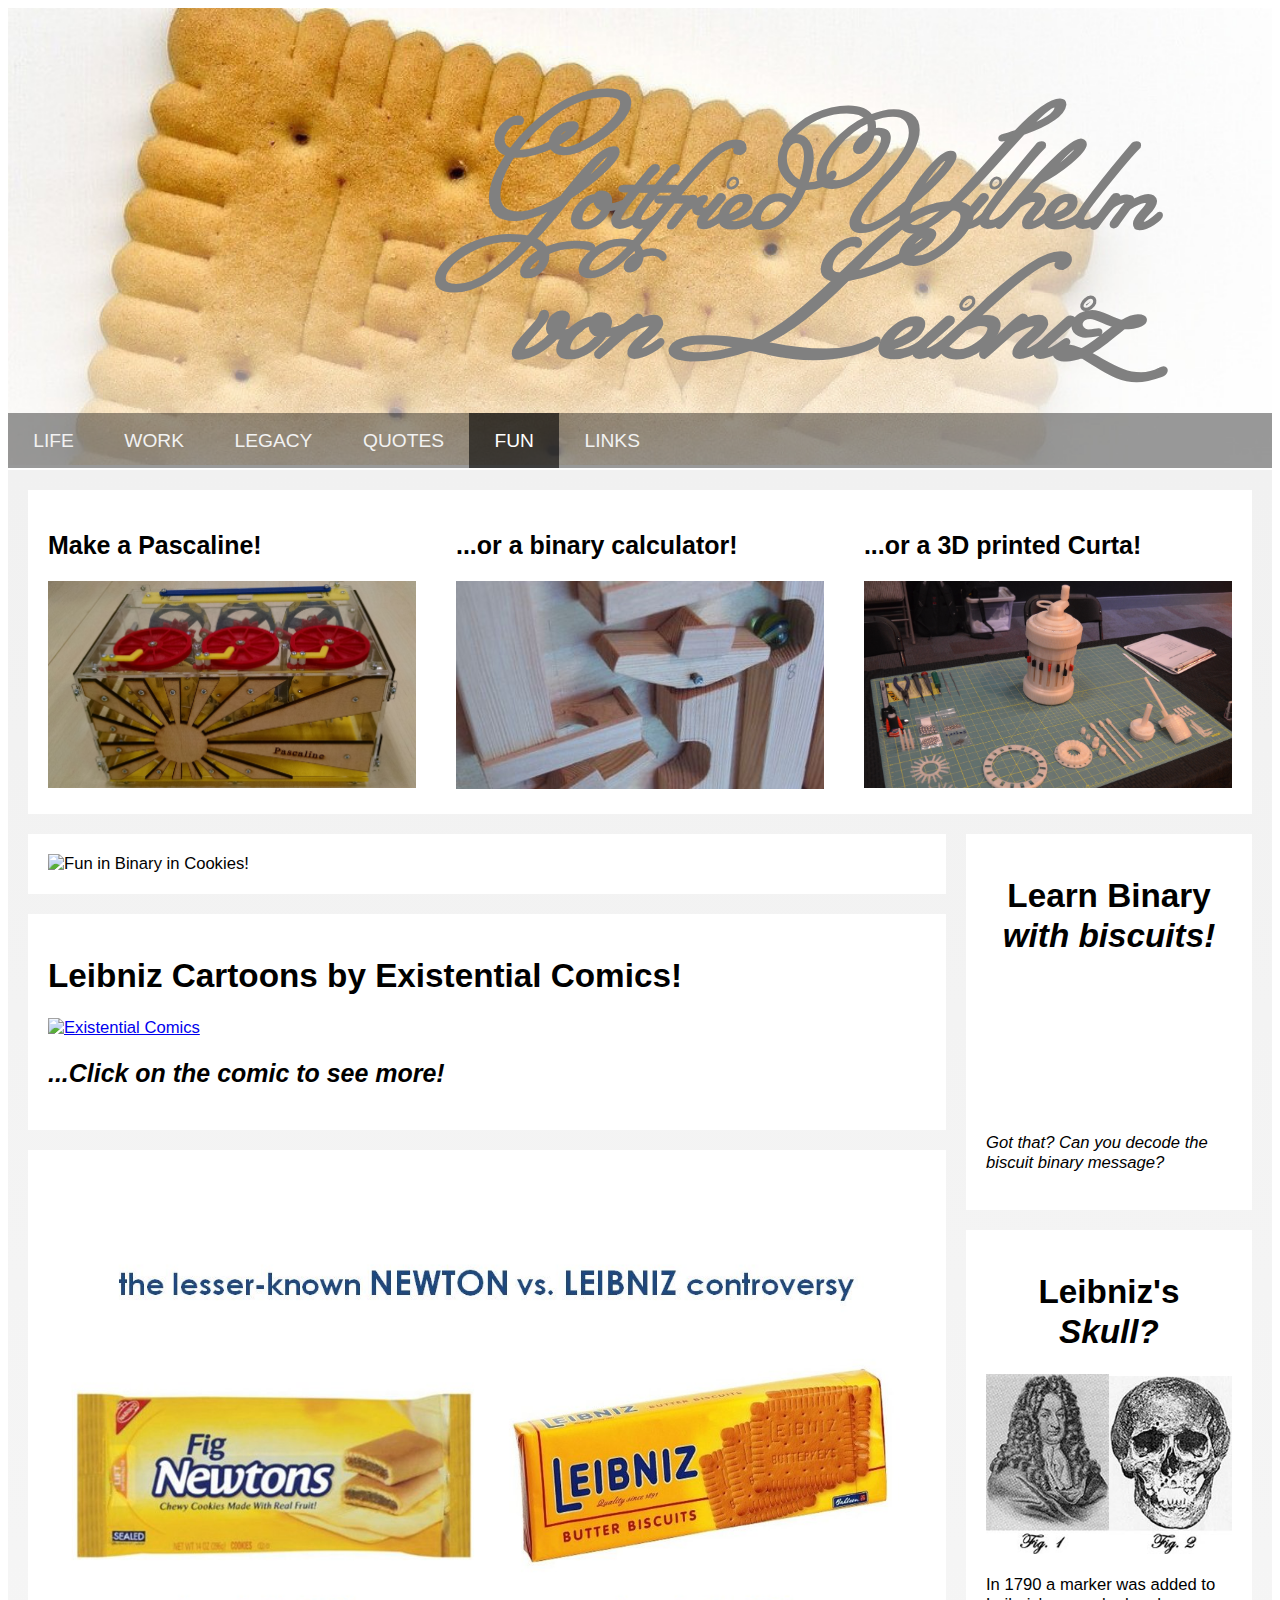
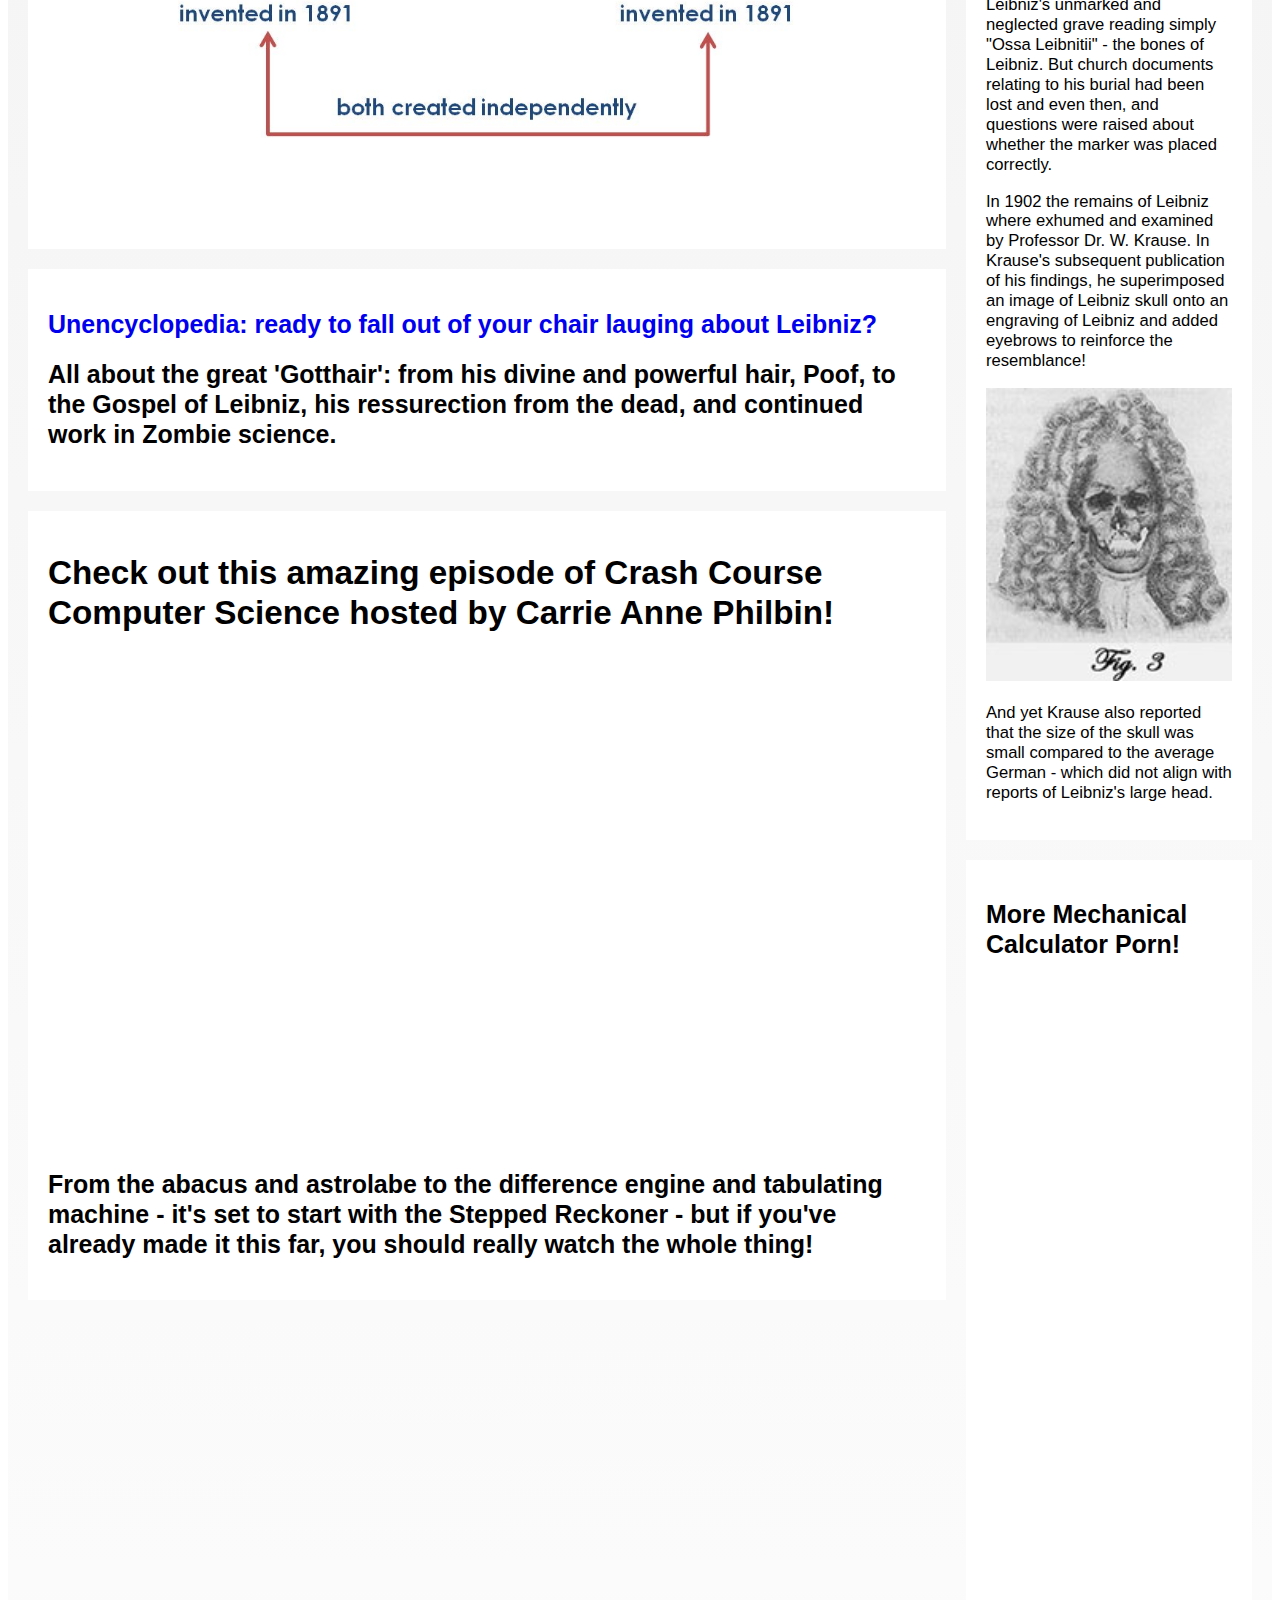
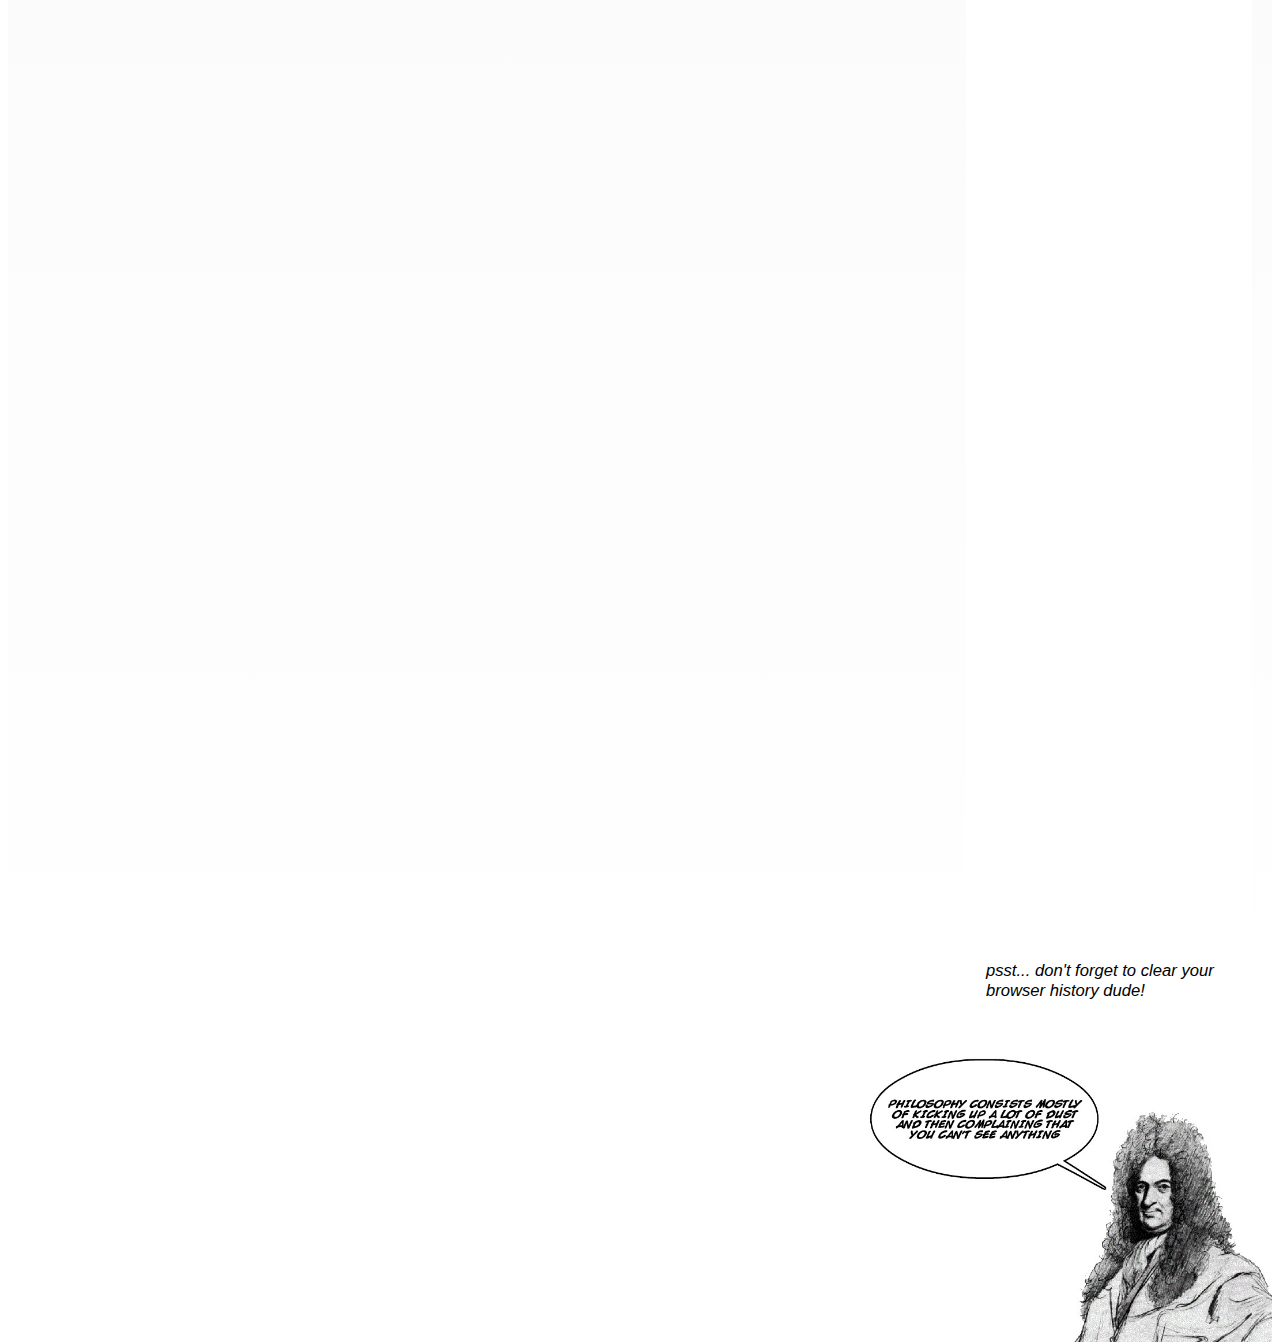
==== fun.html @ 0f54a3db "Add files via upload" ====
<!DOCTYPE html>
<html lang="en">
<head>
	<title>Gottfried Wilhelm von Leibniz</title>
	<meta charset="utf-8"/>
	<meta name="viewport" content="width=device-width, initial-scale=1">
	<!-- per tutorial "Responsive Web Design - The Viewport" at 
	https://www.w3schools.com/Css/css_rwd_viewport.asp -->

	<link href='https://fonts.googleapis.com/css?family=Miss Fajardose' rel='stylesheet'>
	<!-- Tutorial on Google Fonts: gohttps://www.w3schools.com/howto/howto_google_fonts.asp 
	and font testing code window: https://www.w3schools.com/howto/tryit.asp?font=Miss%20Fajardose 
	also see: https://fonts.google.com/ Google fonts are open source web fonts. 
	NOTE: if internet connection down, name in header will not display correctly!-->
	
	<link href="style1.css" rel="stylesheet" type="text/css"/>
</head>

	<body>
		<div class="header">
			<img src="headerbutterkek.jpg" alt="Gottfried Wilhelm von Leibniz" style="width:100%">
			<!-- image source: https://en.wikipedia.org/wiki/Leibniz-Keks
			adapted with https://www.tuxpi.com/photo-effects/fade-image-->
			
			<div class="name"><h1>Gottfried Wilhelm<br><em>von Leibniz</em></h1></div>
			
			<div class="navigation">
			<!-- Tutorial on placing nav bar on image: https://www.w3schools.com/howto/howto_css_navbar_image.asp 
			and general navbar tutorial and css styling: https://www.w3schools.com/howto/howto_js_topnav.asp -->
				<a href="index.html">LIFE</a>
				<a href="work.html">WORK</a>
				<a href="legacy.html">LEGACY</a>
				<a href="quotes.html">QUOTES</a>
				<a class="active">FUN</a>
				<a href="links.html">LINKS</a>
			</div>
		</div><!-- end of header div -->

		<div class="mainpage">
			<div class="blogbody">
			<!-- Tutorial on blog layout style: https://www.w3schools.com/howto/howto_css_blog_layout.asp -->
				
				<div class="blogheader">
				<!-- instead of title, used three column layout within Header containter: 
				three column tutorial: https://www.w3schools.com/howto/howto_css_three_columns.asp -->
					
					<div class="bloginnerrow">
					  <div class="bloginnercolumn" >
						<h2>Make a Pascaline!</h2>
						<a href="https://www.cs.cmu.edu/afs/cs/academic/class/15294t-s18/assignments/pascaline/">
						<img src="funpascaline.jpg" alt="build a Pascaline!" style="width:100%"></a>
					  </div>
					  
					  <div class="bloginnercolumn" >
						<h2>...or a binary calculator!</h2>
						<a href="https://woodgears.ca/marbleadd/index.html">
						<img src="funmarble.jpg" alt="build a marble binary calculator!" style="width:100%"></a>
					  </div>
					  
					  <div class="bloginnercolumn" >
						<h2>...or a 3D printed Curta!</h2>
						<a href="https://www.thingiverse.com/thing:1943171">
						<img src="funcurtabuild.jpg" alt="build a 3d printed Curta!" style="width:100%"></a>
					  </div>
					</div><!-- end bloginnerrow -->
				</div><!-- end blog header -->

				<div class="row" style="width:100%">

					<div class="leftcolumn">

						<div class="card">
							<img src="funbinarycookies.jpg" alt="Fun in Binary in Cookies!" style="width:100%">
							<!-- image adapted from source: https://www.techagekids.com/2017/07/the-inventor-of-binary-willhelm.html -->
						</div>

						<div class="card">
							<h1>Leibniz Cartoons by Existential Comics!</h1>
								<a href="http://existentialcomics.com/philosopher/Gottfried_Wilhelm_Leibniz">
								<img src="funexistentialcomics.jpg" alt="Existential Comics" width="100%"></a>
							<h2><em>...Click on the comic to see more!</em></h2>
						</div>

						<div class="card">
							<img src="funlesserknown.jpg" alt="The lesser known Newton vs. Leibniz controversy" style="width:100%" class="center">
							<!-- image source: https://twitter.com/batkaren/status/793934857369960448-->
						</div>

						<div class="card">
							<a href="http://uncyclopedia.wikia.com/wiki/Gottfried_Leibniz" style="text-decoration:none"><h2>Unencyclopedia: ready to fall out of your chair lauging about Leibniz?</h2></a>
							<h2>All about the great 'Gotthair': from his divine and powerful hair, Poof, to the Gospel of Leibniz, his ressurection from the dead, and continued work in Zombie science.</h2>
						</div>	

						<div class="card">
							<h1>Check out this amazing episode of Crash Course Computer Science hosted by Carrie Anne Philbin!</h1>
								<div class="video-container">
								<iframe width="560" height="315" src="https://www.youtube.com/embed/O5nskjZ_GoI?rel=0&amp;showinfo=0&amp;start=299" frameborder="0" allow="autoplay; encrypted-media" allowfullscreen></iframe></div>
							<h2>From the abacus and astrolabe to the difference engine and tabulating machine - it's set to start with the Stepped Reckoner - but if you've already made it this far, you should really watch the whole thing!</h2>
						</div>	

					</div><!-- end leftcolumn -->

					<div class="rightcolumn">

						<div class="card">
							<h1 style="text-align:center">Learn Binary
							<br><em>with biscuits!</em></h1>
								<div class="video-container">
								<iframe width="560" height="315" src="https://www.youtube.com/embed/p9pqmHwny_s?showinfo=0" frameborder="0" allow="autoplay; encrypted-media" allowfullscreen></iframe>
								</div>
							<p><em>Got that? Can you decode the biscuit binary message?</em></p>
						</div>

						<div class="card">
							<h1 style="text-align:center">Leibniz's <em>Skull?</em></h1>
								<img src="funskull2.jpg" alt="Leibniz Skull?" width="50%"><img src="funskull.jpg" alt="Leibniz Skull?" width="50%">
							<p>In 1790 a marker was added to Leibniz's unmarked and neglected grave reading simply &quot;Ossa Leibnitii&quot; &#x2D; the bones of Leibniz. But church documents relating to his burial had been lost and even then, and questions were raised about whether the marker was placed correctly.</p>
							<p>In 1902 the remains of Leibniz where exhumed and examined by Professor Dr. W. Krause. In Krause&#x27;s subsequent publication of his findings, he superimposed an image of Leibniz skull onto an engraving of Leibniz and added eyebrows to reinforce the resemblance&#x21;</p>
								<img src="funskull3.jpg" alt="Leibniz Skull?" width="100%">
							<p>And yet Krause also reported that the size of the skull was small compared to the average German &#x2D; which did not align with reports of Leibniz&#x27;s large head.</p>
						</div>

						<div class="card">
							<h2>More Mechanical Calculator Porn!</h2>
								
								<div class="video-container">
									<!-- counting wheel -->
									<iframe width="560" height="315" src="https://www.youtube.com/embed/rjWfIiaOFR4?rel=0&amp;showinfo=0" frameborder="0" allow="autoplay; encrypted-media" allowfullscreen></iframe></div><br>
								
								<div class="video-container">
									<!-- Shickard's (Gears) -->
									<iframe width="560" height="315" src="https://www.youtube.com/embed/Vp7XgooT75M?rel=0&amp;showinfo=0" frameborder="0" allow="autoplay; encrypted-media" allowfullscreen></iframe></div><br>

								<div class="video-container">
									<!-- Shickard's video -->
									<iframe width="560" height="315" src="https://www.youtube.com/embed/2Y1ZMiJDRwM?rel=0&amp;showinfo=0&amp;start=135" frameborder="0" allow="autoplay; encrypted-media" allowfullscreen></iframe></div><br>

								<div class="video-container">
									<!-- Pascaline short-->
									<iframe width="560" height="315" src="https://www.youtube.com/embed/Zum-Bh3dfE4?rel=0&amp;showinfo=0" frameborder="0" allow="autoplay; encrypted-media" allowfullscreen></iframe></div><br>
											
								<div class="video-container">
									<!-- Instrumentum Arithmeticum -->
									<iframe width="560" height="315" src="https://www.youtube.com/embed/aWDWiQHOCHw?rel=0&amp;showinfo=0" frameborder="0" allow="autoplay; encrypted-media" allowfullscreen></iframe></div><br>

								<div class="video-container">
									<!-- Arithometer 1865 model -->
									<iframe width="560" height="315" src="https://www.youtube.com/embed/nyCrDI7hRpE?rel=0&amp;showinfo=0&amp;start=12" frameborder="0" allow="autoplay; encrypted-media" allowfullscreen></iframe></div><br>

								<div class="video-container">
									<!-- 1912 -->
									<iframe width="560" height="315" src="https://www.youtube.com/embed/_CpQGv3jdL8?rel=0&amp;showinfo=0" frameborder="0" allow="autoplay; encrypted-media" allowfullscreen></iframe></div><br>

								<div class="video-container">
									<!-- 1915 -->
									<iframe width="560" height="315" src="https://www.youtube.com/embed/YXMuJco8onQ?rel=0&amp;showinfo=0&amp;start=33" frameborder="0" allow="autoplay; encrypted-media" allowfullscreen></iframe></div><br>

								<div class="video-container">
									<!-- Curta short -->
									<iframe width="560" height="315" src="https://www.youtube.com/embed/qJxsFO0DbyE?rel=0&amp;showinfo=0" frameborder="0" allow="autoplay; encrypted-media" allowfullscreen></iframe></div><br>

								<div class="video-container">
									<!-- 3d Curta -->
									<iframe width="560" height="315" src="https://www.youtube.com/embed/j9uRckJLqLk?rel=0&amp;showinfo=0" frameborder="0" allow="autoplay; encrypted-media" allowfullscreen></iframe></div>
						
								<p><em>psst... don't forget to clear your browser history dude!</em></p>
							</div><!-- end card -->
						</div><!-- end rightcolumn -->
					</div><!-- end row -->
			</div><!-- end blogbody -->
		</div><!-- end of mainpage div -->

		<div class="footer">
			<img src="quotedust.jpg" alt="What Would Leibniz Say?" style="width=100%">
			<!-- image source: http://ritter.bbaw.de/ adapted with word balloon photo editor from http://www.superlame.com/ -->
		</div>

	</body>
</html>
---- style1.css ----
/*
CSS for Leibniz site
*/

/* Header code, shared by all pages */
.header {
	position: relative;
	text-align: center;
	margin: 0;
	border: 0;
	padding: 0;
	width: 100%; /* Full width image */
}

	/* name text */
	.name {
		position: absolute; 
		top: 0;
		right: 0;
		/* Right aligning text over image */
		width: 72%;
		/* Vertically (top) aligning text over image */
		height: 87%;
		/* (Black) background with 0.0 opacity, i.e. transparent */
		background: rgba(0, 0, 0, 0.0);		
		/* Gray text */
		color: gray;	
		/* Tutorial on Google Fonts: gohttps://www.w3schools.com/howto/howto_google_fonts.asp and
		font testing code window: https://www.w3schools.com/howto/tryit.asp?font=Miss%20Fajardose */
		font-family: 'Miss Fajardose';
		/* Tutorial on responsive text: https://www.w3schools.com/howto/howto_css_responsive_text.asp */
		font-size: 6.8vw;
		/* Tutorial on line-height: https://www.w3schools.com/cssref/pr_dim_line-height.asp */
		line-height: 140%;	
	}

		/* to make lastname larger */
		.name em {
			font-size: 120%; 
		}
	/* end name text */


	/* nav bar, Tutorial on placing nav bar on image: https://www.w3schools.com/howto/howto_css_navbar_image.asp 
	and general navbar tutorial and css styling: https://www.w3schools.com/howto/howto_js_topnav.asp */
	.navigation {
		position: absolute; 
		/* can't get bottomline to line up correctly with all images! */
		bottom: 0.5%; 
		/* Black background with 0.4 opacity */
		background: rgba(0, 0, 0, 0.4); 
		width: 100%; 
		padding: 0; 
		/* Tutorial on overflow: https://www.w3schools.com/cssref/pr_pos_overflow.asp */
		overflow: hidden; 
		/* Tutorial on choosing websafe fonts: https://websitesetup.org/web-safe-fonts-html-css/ */
		font-family: 'Arial Black', sans-serif; 
	}
		/* nav buttons default */
		.navigation a {
			float: left;
			color: #f2f2f2; /* light gray text */
			text-align: center;
			text-decoration: none; /* hyperlinks not underlined */
			font-size: 1.5vw;
			font-style: h1;
			padding: 1.25% 2%; /* to adjust size of button and vertically align */
		}

		/* when hover cursor over a nav button */
		.navigation a:hover {
			background-color: #ddd; /* light grey and opaque */
			color: black; /* black text */
		}
		/* nav button current page */
		.navigation a.active {
			background-color: rgba(0, 0, 0, 0.6); /* Black background with 0.6 opacity */
			color: white; /* white text */
		}
	/* end nav bar */
/* end header */



/* start body, all pages */
.mainpage {
	position: relative;
	margin: 0;
	border: 0;
	padding: 0;
	width: 100%;
}

	.title {
		color: dimgray; /* dark grey text */
		font-family: Georgia, Garamond, Times, serif;
		font-size: 2.8vw;
		padding: 0% 3%;
	}

	.bodycontent {
		color: #0d0d0d; /* almost-black text */
		font-family: Veranda, Arial, Helvetica, sans-serif;
		font-size: 2.1vw;
		line-height: 1.4;
		padding: 0% 8%;
	}

	blockquote {
		font-family: Bookman, Times, serif;
		font-size: 2vw;
		font-style: italic;
	}
/* end body */



/* start footer, all pagegs */
.footer {
	position: relative;
	margin: 0;
	border: 0;
	padding: 0;
	width: 100%;
}

	.footer img {
		float: right;
		width: 60%; /* controls size/height of footer when used with HTML style inline: style="width=100%" */
	}
/* end footer */



/* Used throughout site: Tutorial on responsive youtube embeded video sizing: 
http://coolestguidesontheplanet.com/videodrome/youtube/ */
.video-container { 
	position:relative;
	padding-bottom:56.25%;
	/* removed top padding from original coolestguides per stackflow tutorial: 
	https://stackoverflow.com/questions/43954836/disabling-blackbars-on-youtube-embed-iframe */
	height:0;
	overflow:hidden;
}

	.video-container iframe, .video-container object, .video-container embed {
		position:absolute;
		top:0;
		left:0;
		width:100%;
		height:100%;
	}
/* end responsive video sizing */



/* INDEX page, highlighted paragraph titles */
h3 {
	color: #404040;
	line-height: 1.4;
	background-image: linear-gradient(to right, rgba(0,0,0,0), rgba(0,0,0,0.3)); /* gradient white to black background with 0.3 opacity */
}

	h4 {
		color: #404040;
		line-height: 1.4;
		background-image: linear-gradient(to right, rgba(0,0,0,0), rgba(0,0,0,0.3), rgba(0,0,0,0));/* Black background with 0.5 opacity */
	}
/* end INDEX */



/* WORK page, timeline tutorial: https://www.w3schools.com/howto/howto_css_timeline.asp */
* { /* also see tutorial: https://www.w3schools.com/Css/css3_box-sizing.asp */
	box-sizing: border-box;
}

	body { /* this is body for WORK only! All pages have bodycontent class applied (above) */
		background-color: white; /* entire page background color */
		font-family: Helvetica, sans-serif;
		font-size: 1.5vw;
		line-height: 1.2;
	}

	/* The actual timeline */
	.timeline {
		position: relative;
		max-width: 100%;
		max-width: 1200px; /* when width gets too large, containers start to overlap. 
		Can adjust limit once copy (and relative vertical heights of containers) final. */
		margin: 0 auto; /* centers by automatically determining equal left and right margins */
	}


	/* The actual timeline (the vertical ruler) */
	.timeline::after {
		content: '';
		position: absolute;
		width: 6px;
		background-image: linear-gradient(white, grey, white);
		/* used gradient to visually hide excess line on either end! */
		top: 0;
		bottom: 0;
		left: 50%;
		margin-left: -3px;
	}


	/* Container around content */
	.container {
		padding: 10px 40px;
		position: relative;
		background-color: inherit; 
		/* these are the boxes around containers, set to inherit so same as page background color */
		width: 50%;
		margin-top: -15%; 
		/* used negative top margin to make list items slightly overlap each other when viewed side by side */
	}

	/* The circles on the timeline */
	.container::after {
		content: '';
		position: absolute;
		width: 25px;
		height: 25px;
		right: -17px;
		background-color: grey; /* dot color */
		border: 4px solid white;
		top: 15px;
		border-radius: 50%;
		z-index: 1;
	}

	/* overrides negative margin for first container */
	.first {
		left: 0;
		margin-top: 0; 
	}

	/* Place the container to the left */
	.left {
		left: 0;
	}

	/* Place the container to the right */
	.right {
		left: 50%;
	}

	/* Add arrows to the first and left containers (pointing right) */
	.first::before, .left::before {
		content: " ";
		height: 0;
		position: absolute;
		top: 22px;
		width: 0;
		z-index: 1;
		right: 30px;
		border: medium solid grey;
		border-width: 10px 0 10px 10px;
		border-color: transparent transparent transparent grey;
		/* I don't think it's possible to use gradient on the colors here? 
		Attempted to fade into container better, FAILED! */
	}

	/* Add arrows to the right container (pointing left) */
	.right::before {
		content: " ";
		height: 0;
		position: absolute;
		top: 22px;
		width: 0;
		z-index: 1;
		left: 30px;
		border: medium solid grey;
		border-width: 10px 10px 10px 0;
		border-color: transparent grey transparent transparent;
	}

	/* Fix the circle for containers on the right side */
	.right::after {
		left: -16px;
	}

	/* The actual content */
	.content {
		padding: 20px 30px;
		background-image: linear-gradient(grey, white);
		position: relative;
		border-radius: 6px;
	}

	/* Timeline media queries - Responsive timeline on screens less than 600px wide */
	@media screen and (max-width: 600px) {
		/* Place the timelime to the left */
		.timeline::after {
			left: 31px;
		}

		/* Full-width containers */
		.container {
			width: 100%;
			margin-top: 10%;
			padding-left: 70px;
			padding-right: 25px;
		}

		/* Make sure that all arrows are pointing leftwards */
		.container::before {
			left: 60px;
			border: medium solid grey;
			border-width: 10px 10px 10px 0;
			border-color: transparent grey transparent transparent;
		}

		/* Make sure all circles are at the same spot */
		.first::after, .left::after, .right::after {
			left: 15px;
		}

		/* Make all right containers behave like the left ones */
		.right {
			left: 0%;
		}
	} /* Dont delete that bracket!!! will break FUN page! */
/* end timeline and WORK page */



/* FUN page, Tutorial on blog layout style:
https://www.w3schools.com/howto/howto_css_blog_layout.asp */
.blogbody {
	font-family: Veranda, Arial, Helvetica, sans-serif;
	font-size: 1.3vw;
	padding: 20px;
	background-image: linear-gradient(#f1f1f1, white);
	/* used gradient to fade page into footer image visually */
}

	/* full width container at top of page */
	.blogheader {/* Header/Blog Title */
		background: white;
	}
	/* instead of title, used three column layout within Header containter: 
	three column tutorial: https://www.w3schools.com/howto/howto_css_three_columns.asp */
		.bloginnercolumn {
			/* Create three equal columns that floats next to each other */
			float: left;
			width: 33.33%;
			padding: 20px;
		}

		/* Clear floats after the columns */
		.bloginnerrow:after {
			content: "";
			display: table;
			clear: both;
		}
	/* end Header container */

	/* Create two unequal columns that floats next to each other */
	.leftcolumn {   
		float: left;
		width: 75%;
	}

	.rightcolumn {
		float: left;
		width: 25%;
		padding-left: 20px;
	}

	/* Add a card effect for articles */
	.card {
		background-color: white;
		padding: 20px;
		margin-top: 20px;
	}

	/* to center images that are set less than 100% */
	.center {
		display: block;
		margin-left: auto;
		margin-right: auto;
		width: 50%;
	}

	/* Clear floats after the columns */
	.row:after {
		content: "";
		display: table;
		clear: both;
	}

	/* BlogFooter */
	/* currently not using, leaving for reference */
	.blogfooter {
		padding: 20px;
		text-align: center;
		background: #ddd;
		margin-top: 20px;
	}

	/* Blog Responsive layout - when the screen is less than 800px wide, 
	make the two columns stack on top of each other instead of next to each other */
	@media screen and (max-width: 800px) {
		.leftcolumn, .rightcolumn {   
			width: 100%;
			padding: 0;
		}
	}
/* end blog and FUN page */



/* LINKS page, unless hover, force to same style as rest of site */
.links {
	color: #004466; /* darkest blue for nested list titles (not links) */
}
	.links a {
		color: #006699; /* darker blue text */
		font-family: Veranda, Arial, Helvetica, sans-serif;
		font-size: 2.1vw;
		line-height: 1.4;
		padding: 0% 8%;
		text-decoration: none;
	}

	.links a:hover {
		color: #0099e6; /* lighter blue text if hovering */
	}
/* end LINKS page */

/* end Leibniz CSS */
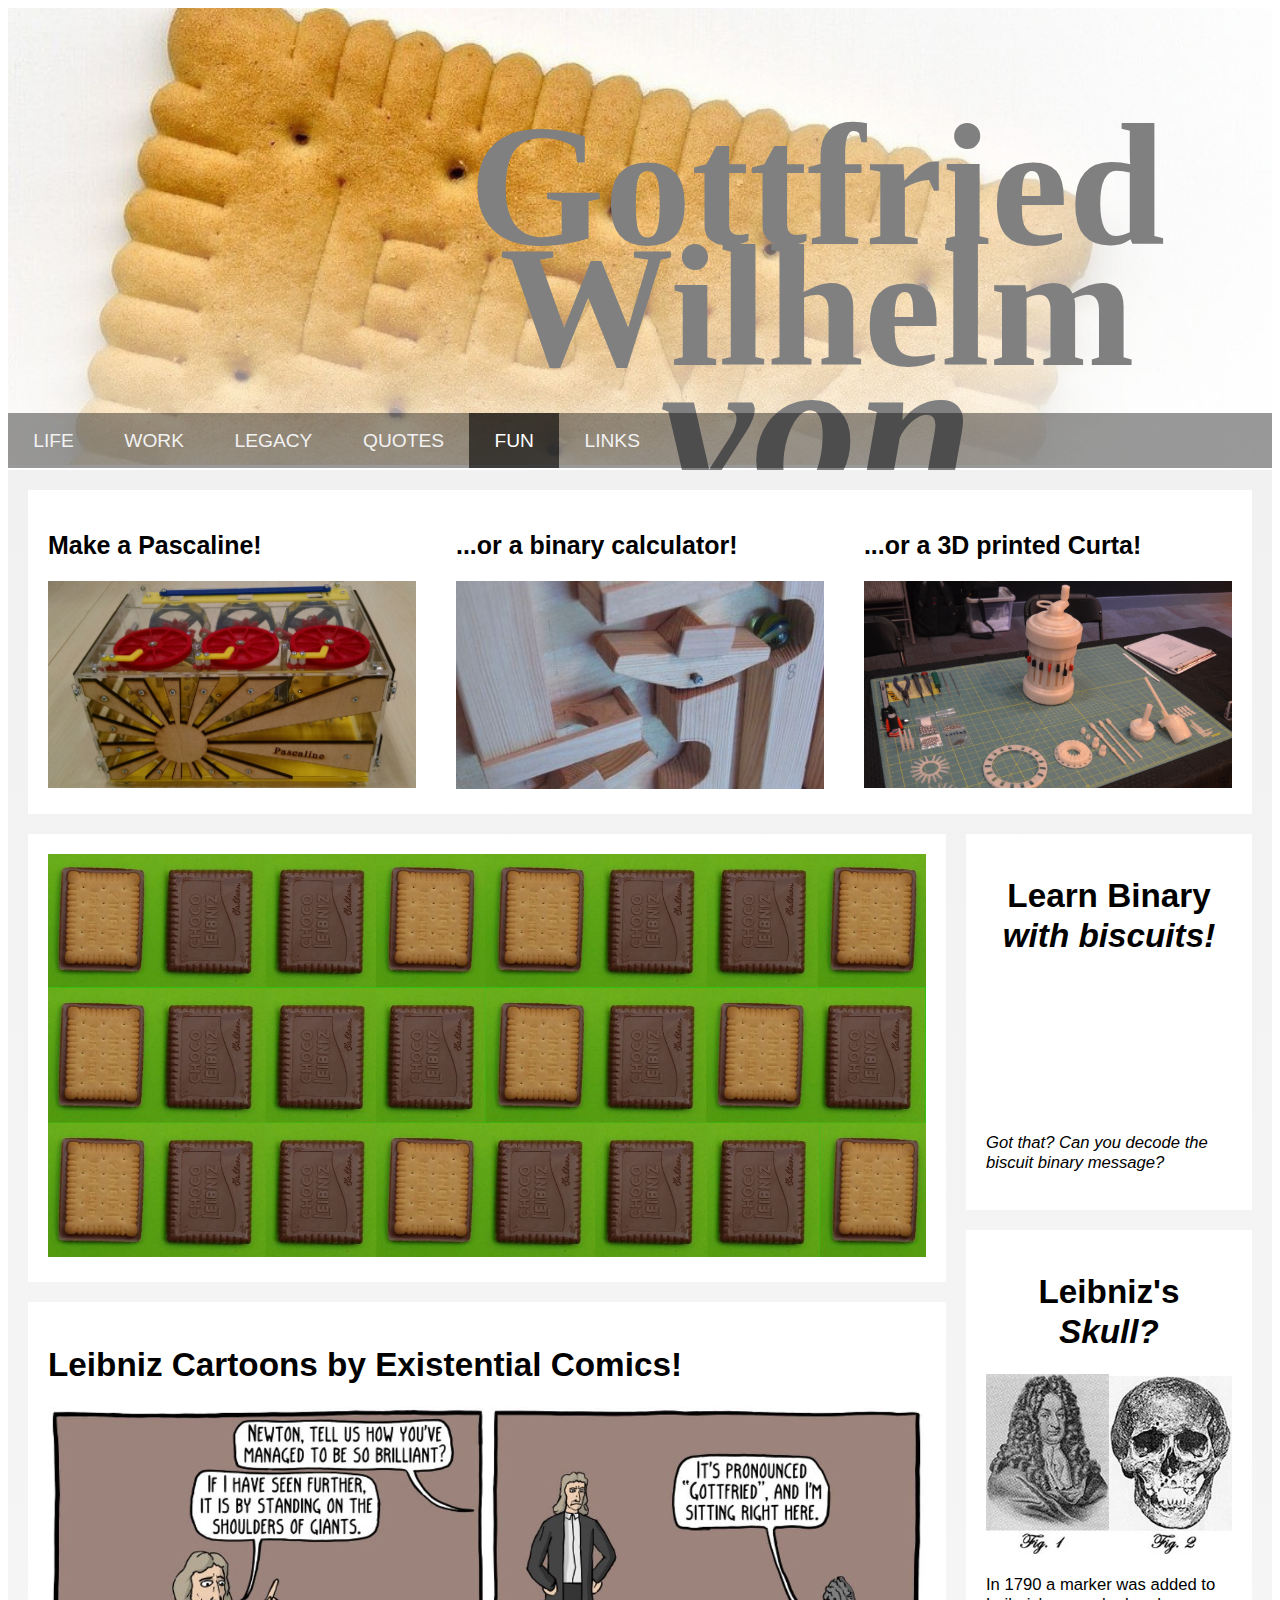
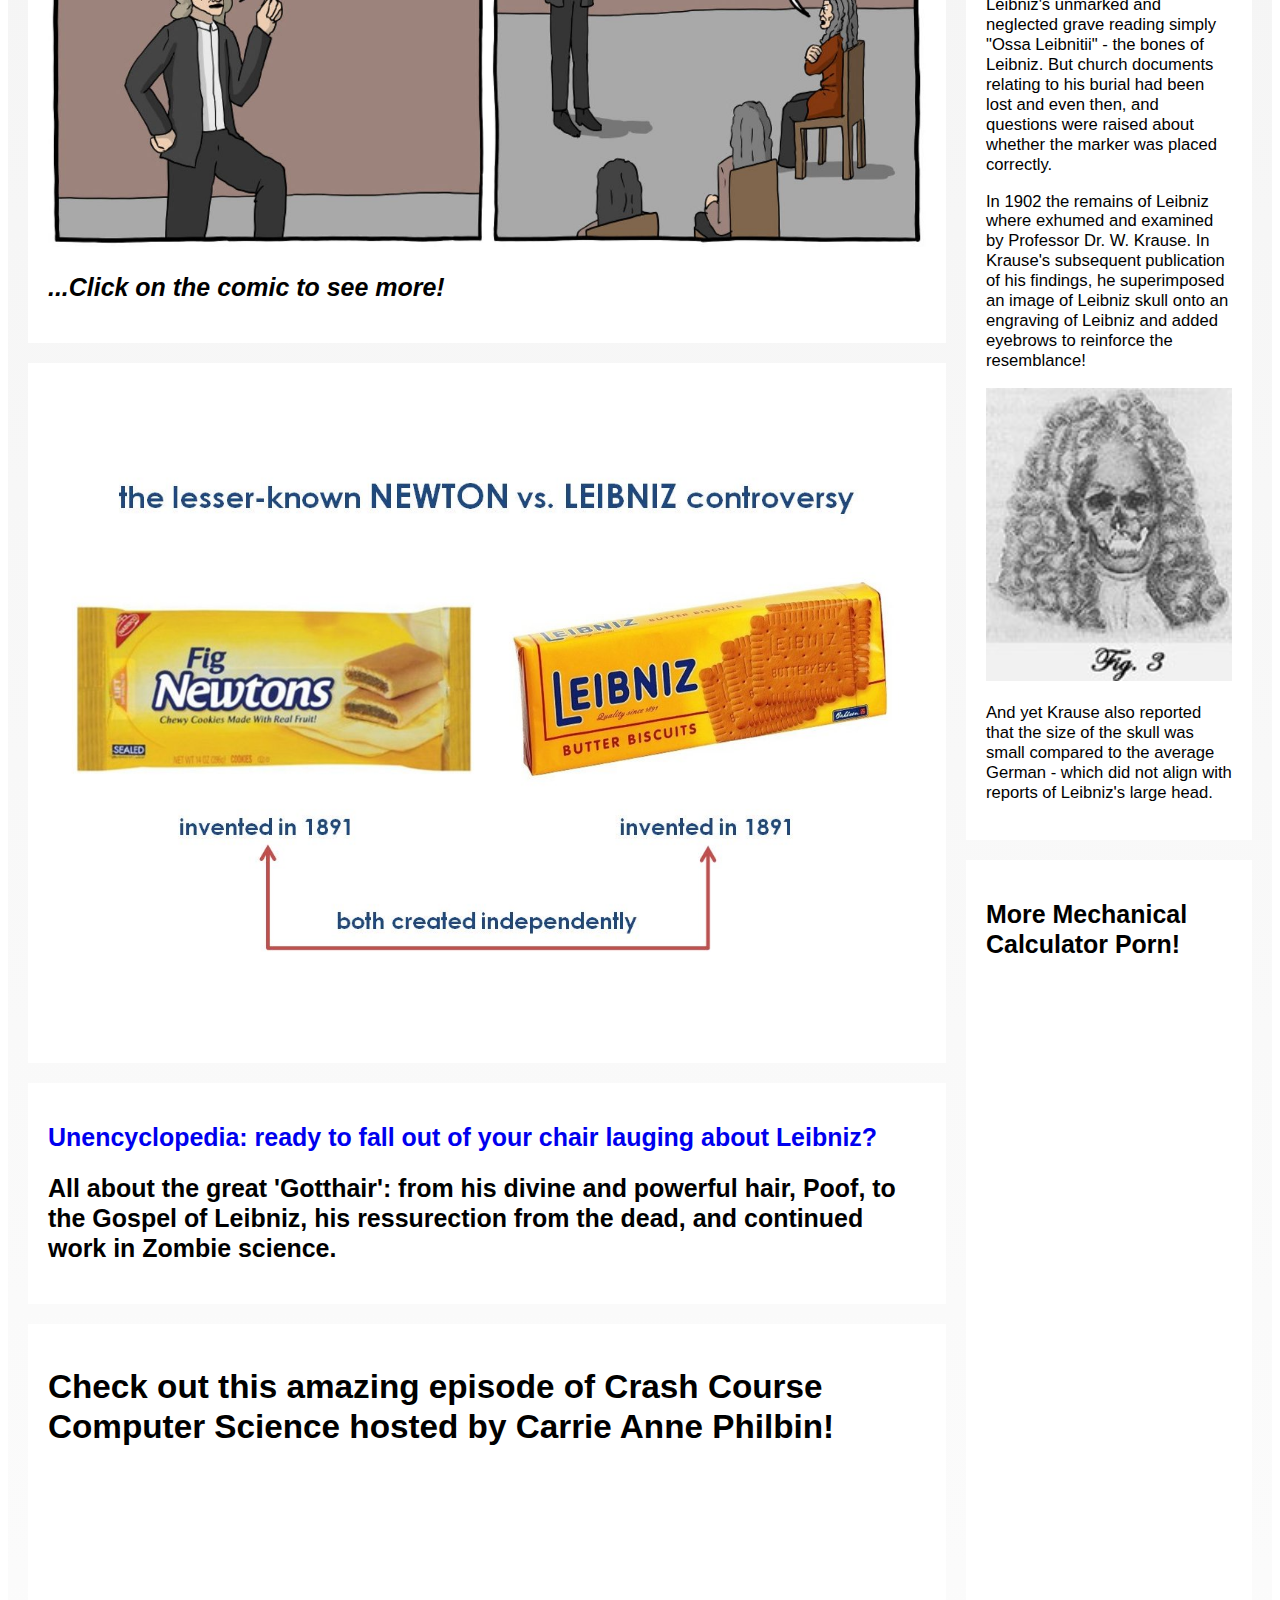
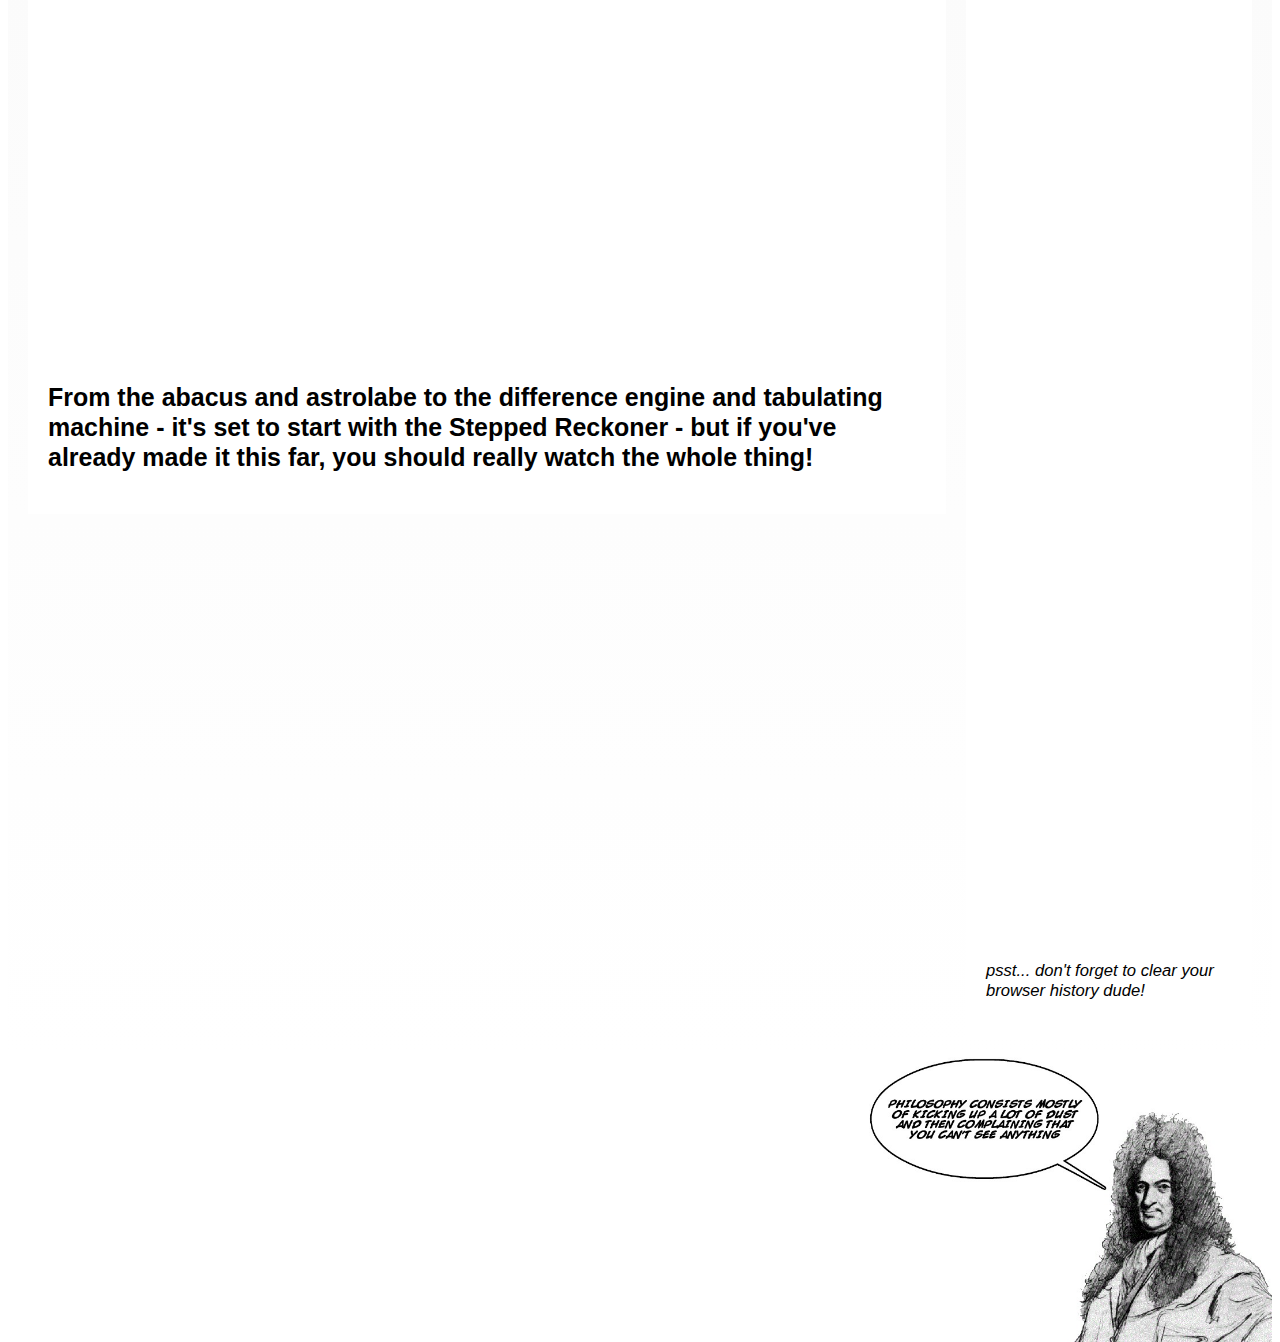
==== commit bbf0b5ae: "Add files via upload" ====
--- a/fun.html
+++ b/fun.html
@@ -7,12 +7,6 @@
 	<!-- per tutorial "Responsive Web Design - The Viewport" at 
 	https://www.w3schools.com/Css/css_rwd_viewport.asp -->
 
-	<link href='https://fonts.googleapis.com/css?family=Miss Fajardose' rel='stylesheet'>
-	<!-- Tutorial on Google Fonts: gohttps://www.w3schools.com/howto/howto_google_fonts.asp 
-	and font testing code window: https://www.w3schools.com/howto/tryit.asp?font=Miss%20Fajardose 
-	also see: https://fonts.google.com/ Google fonts are open source web fonts. 
-	NOTE: if internet connection down, name in header will not display correctly!-->
-	
 	<link href="style1.css" rel="stylesheet" type="text/css"/>
 </head>
 
--- a/style1.css
+++ b/style1.css
@@ -1,6 +1,8 @@
 /*
 CSS for Leibniz site
 */
+
+
 
 /* Header code, shared by all pages */
 .header {
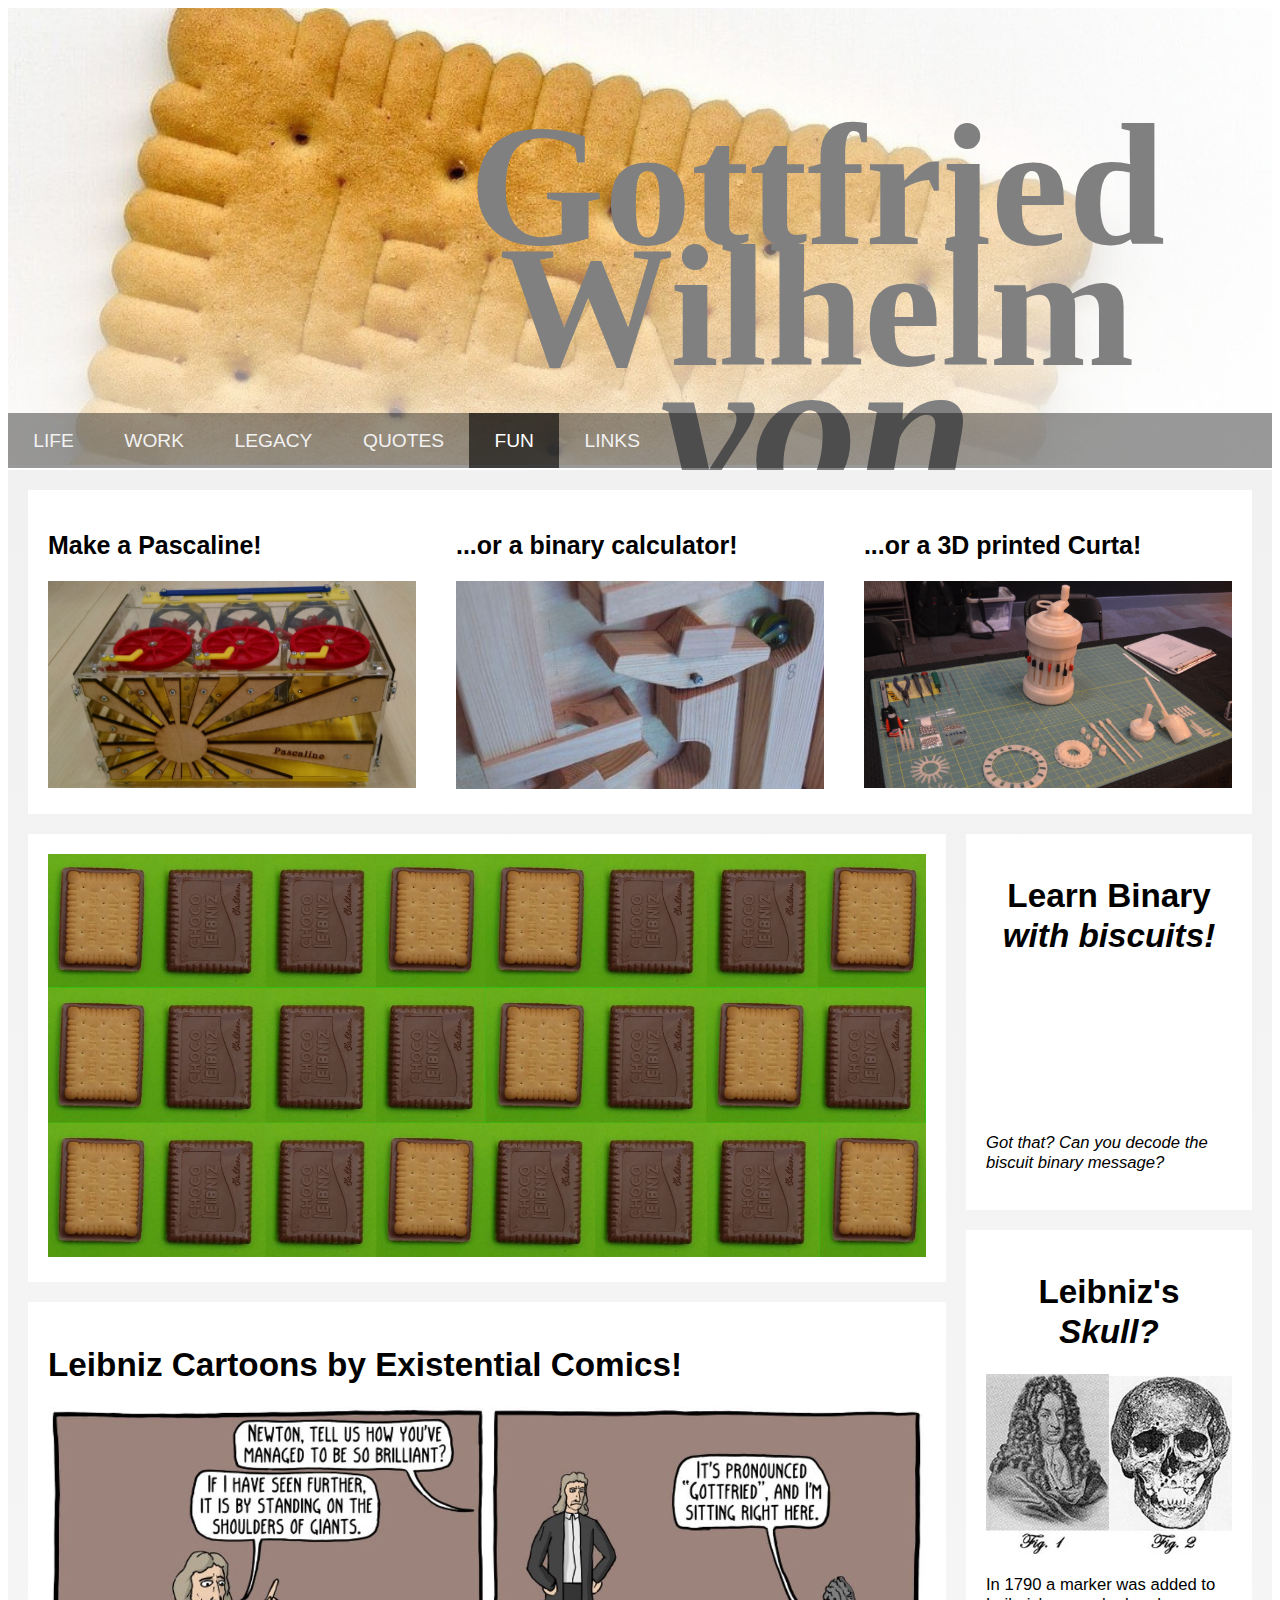
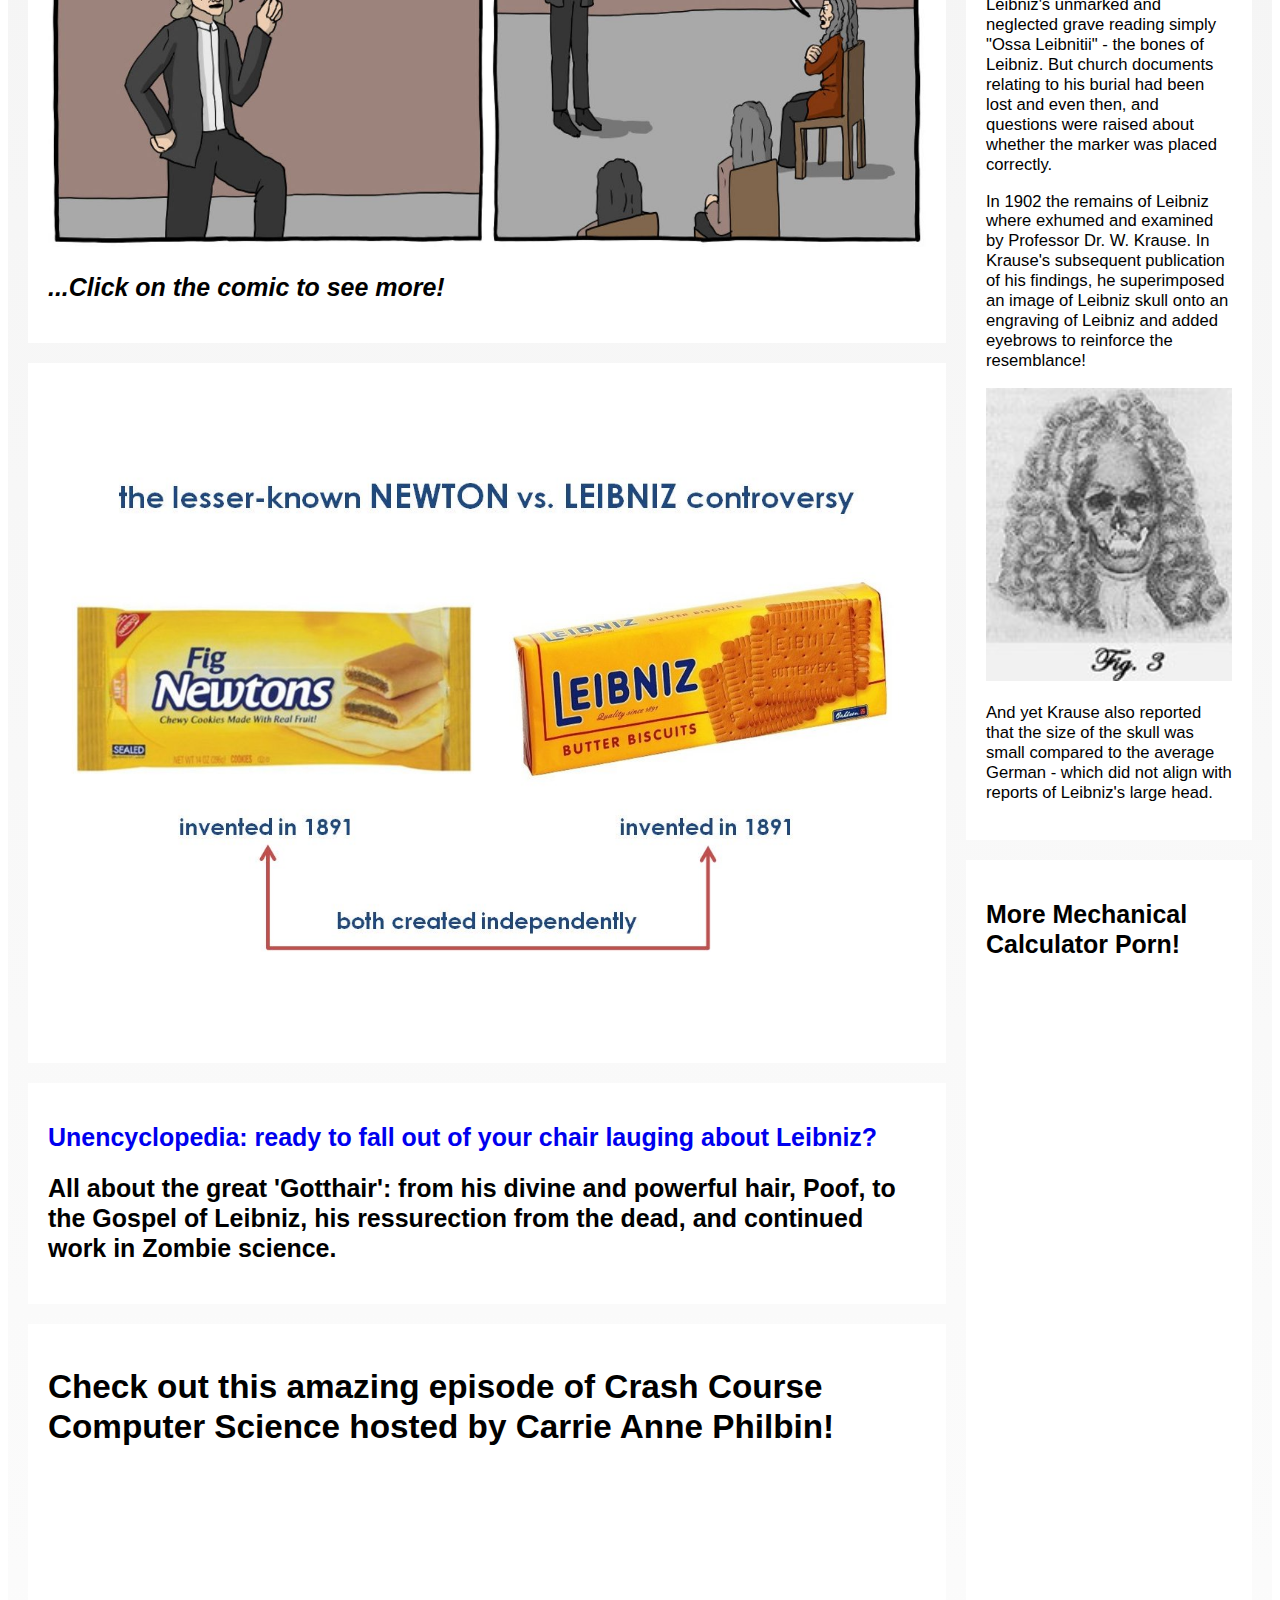
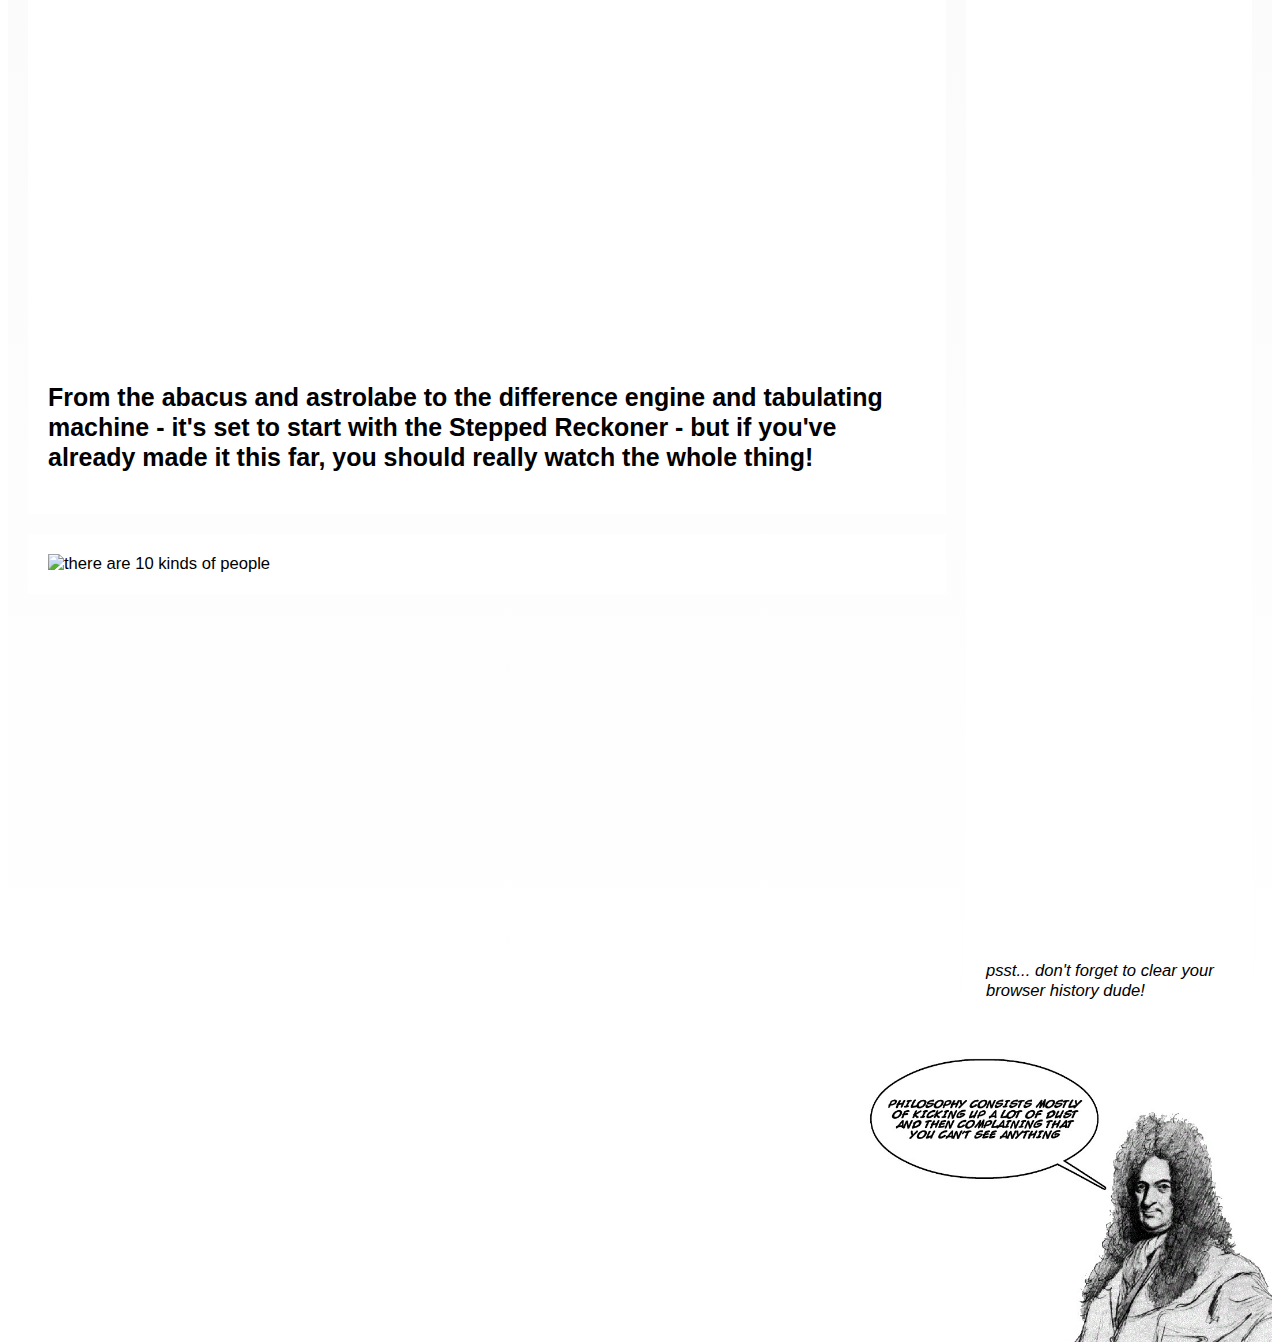
==== commit c76f3777: "Add files via upload" ====
--- a/fun.html
+++ b/fun.html
@@ -90,7 +90,11 @@
 								<div class="video-container">
 								<iframe width="560" height="315" src="https://www.youtube.com/embed/O5nskjZ_GoI?rel=0&amp;showinfo=0&amp;start=299" frameborder="0" allow="autoplay; encrypted-media" allowfullscreen></iframe></div>
 							<h2>From the abacus and astrolabe to the difference engine and tabulating machine - it's set to start with the Stepped Reckoner - but if you've already made it this far, you should really watch the whole thing!</h2>
-						</div>	
+						</div>
+						<div class="card">
+							<img src="binary.png" alt="there are 10 kinds of people" style="width:100%" class="center">
+							
+						</div>
 
 					</div><!-- end leftcolumn -->
 
